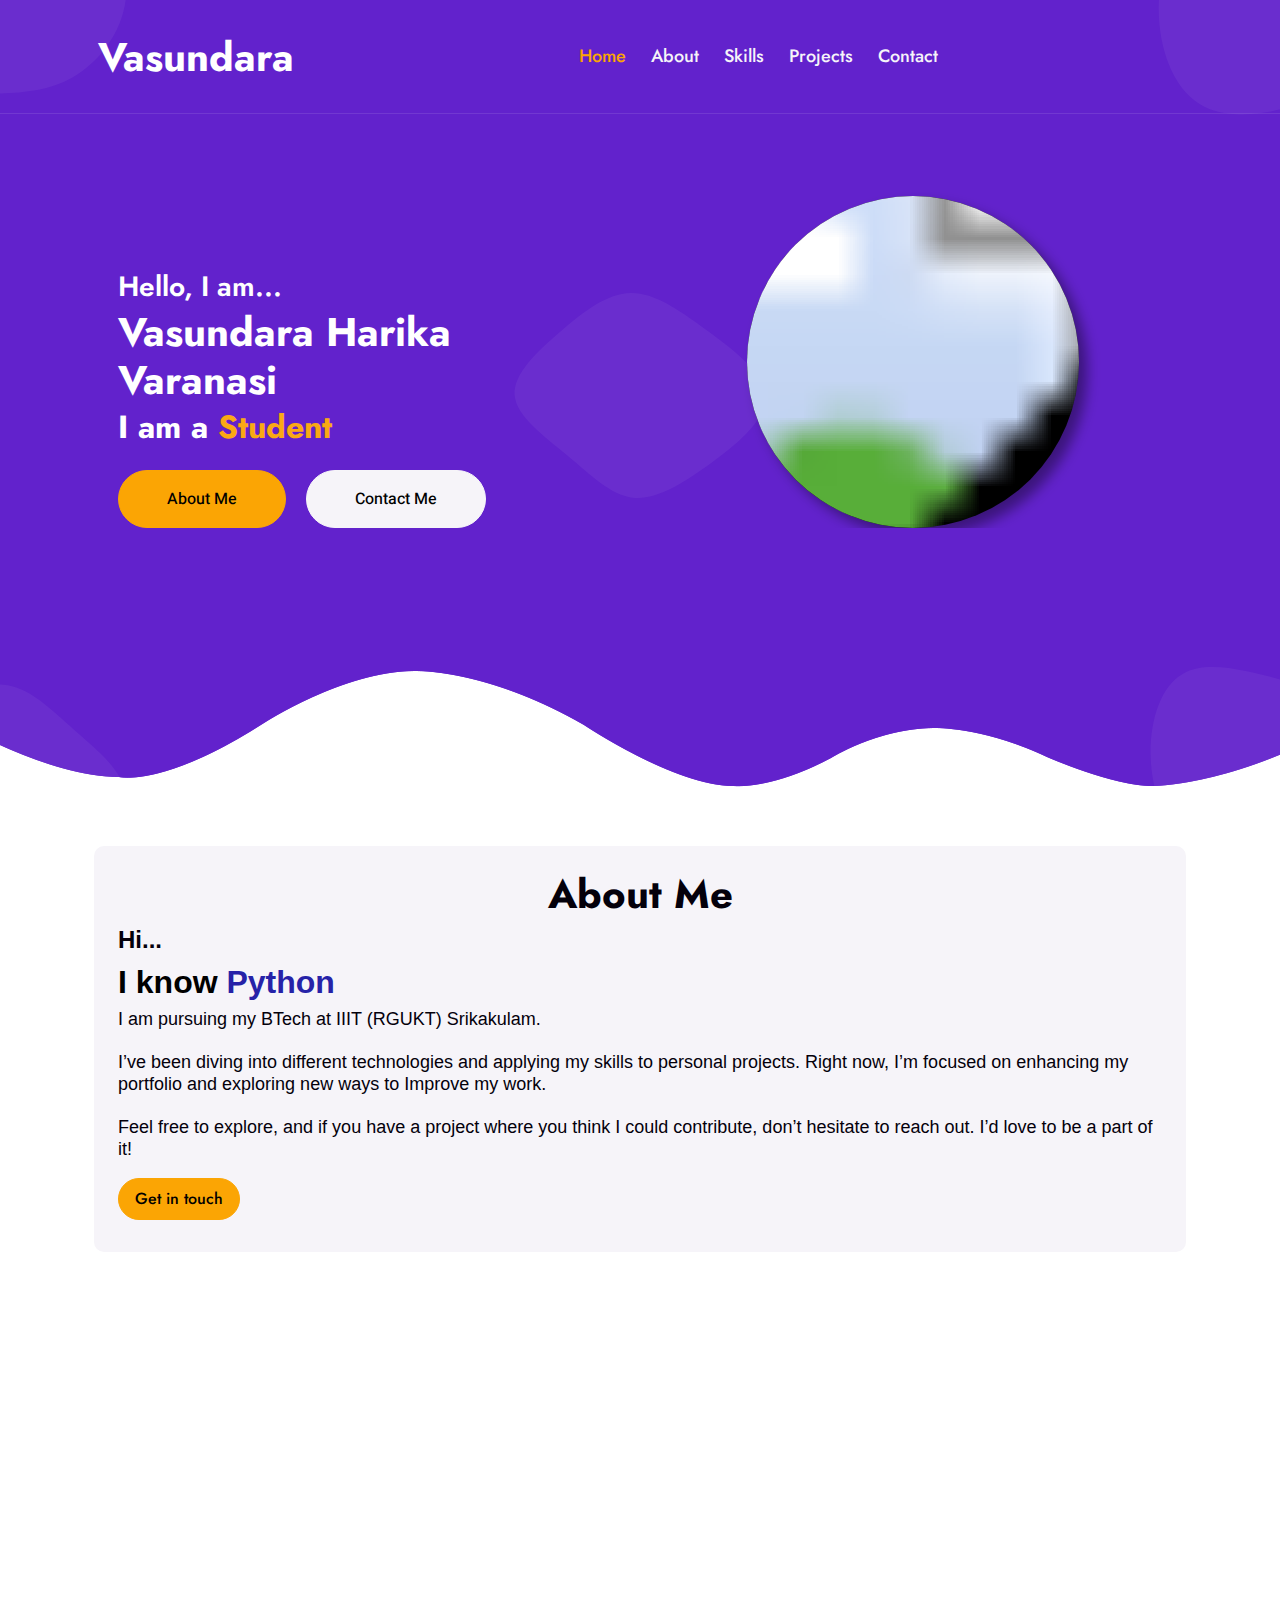
==== index.html @ a45f0d74 "first commit" ====
<!DOCTYPE html>
<html lang="en">

<head>
    <meta charset="utf-8">
    <title>my-portfolio</title>
    <meta content="width=device-width, initial-scale=1.0" name="viewport">
    <meta content="" name="keywords">
    <meta content="" name="description">

    <!-- Favicon -->
    <link href="img/favicon.ico" rel="icon">

    <!-- Google Web Fonts -->
    <link rel="preconnect" href="https://fonts.googleapis.com">
    <link rel="preconnect" href="https://fonts.gstatic.com" crossorigin>
    <link href="https://fonts.googleapis.com/css2?family=Heebo:wght@400;500&family=Jost:wght@500;600;700&display=swap" rel="stylesheet"> 

    <!-- Icon Font Stylesheet -->
    <link href="https://cdnjs.cloudflare.com/ajax/libs/font-awesome/5.10.0/css/all.min.css" rel="stylesheet">
    <link href="https://cdn.jsdelivr.net/npm/bootstrap-icons@1.4.1/font/bootstrap-icons.css" rel="stylesheet">

    <!-- Libraries Stylesheet -->
    <link href="lib/animate/animate.min.css" rel="stylesheet">
    <link href="lib/owlcarousel/assets/owl.carousel.min.css" rel="stylesheet">
    <link href="lib/lightbox/css/lightbox.min.css" rel="stylesheet">

    <!-- Customized Bootstrap Stylesheet -->
    <link href="css/bootstrap.min.css" rel="stylesheet">

    <!-- Template Stylesheet -->
    <link href="css/style.css" rel="stylesheet">
    <link href="https://cdnjs.cloudflare.com/ajax/libs/animate.css/4.1.1/animate.min.css" rel="stylesheet">

</head>

<body>
    <div class="container-xxl bg-white p-0">
        <!-- Spinner Start -->
        <div id="spinner" class="show bg-white position-fixed translate-middle w-100 vh-100 top-50 start-50 d-flex align-items-center justify-content-center">
            <div class="spinner-grow text-primary" style="width: 3rem; " role="status">
                <span class="sr-only">Loading...</span>
            </div>
        </div>
        <!-- Spinner End -->


        <!-- Navbar -->
        <div class="container-xxl position-relative p-0" >
            <nav class="navbar navbar-expand-lg navbar-light px-4 px-lg-5 ">
                <a  href="" class="navbar-brand p-0">
                    <h1 class="inline-heading pl-3 m-0">Vasundara</h1>
                    
                </a>
                <button class="navbar-toggler" type="button" data-bs-toggle="collapse" data-bs-target="#navbarCollapse">
                    <span class="fa fa-bars"></span>
                </button>
                <div class="collapse navbar-collapse" id="navbarCollapse">
                    <div class="navbar-nav mx-auto py-0">
                        <a href="#index" class="nav-item nav-link active">Home</a>
                        <a href="#about" class="nav-item nav-link">About</a>
                        <a href="#skills" class="nav-item nav-link">Skills</a>
                        <a href="#project" class="nav-item nav-link">Projects</a>
                        <a href="#contact" class="nav-item nav-link">Contact</a>
</div>
                    
                </div>
            </nav>

            <div id="index" class="container-xxl bg-primary hero-header" >
                <div class="container px-lg-5">
                    <div style="margin-top: -130px; padding-bottom: 150px;" class="row g-5 align-items-end" >
                        <!-- <h1 style="text-align: center;" class="text-white mb-1 animated slideInDown">"I'm curious and passionate, always exploring new ideas and making an impact while enjoying the journey."</h1> -->

                        <div id="img" class="col-lg-6 text-center text-lg-start">
                            <h3 class="text-white mb-1 animated  slideInDown animate-on-scroll">Hello, I am... </h3>
                            <h1 class="text-white mb-1 animated slideInDown animate-on-scroll">Vasundara Harika Varanasi</h1>
                            <h2 id="typingEffect" class="text-white pb-3 animated  slideInDown animate-on-scroll"></h2>
                            <a href="#about" class="btn btn-secondary py-sm-3 px-sm-5 rounded-pill me-3 animated  slideInLeft animate-on-scroll">About Me</a>
                            <a href="#contact" class="btn btn-light py-sm-3 px-sm-5 rounded-pill animated   slideInRight animate-on-scroll">Contact Me</a>
                        </div>

                        <div  class="col-lg-6 text-center text-lg-start animate-on-scroll">
                            <!-- <img class="img-fluid animated zoomIn" style="width: 300px; height: 350px; margin-left:200px;" src="C:\Users\vsvvp\Desktop\main_port\test\img\hero.jpeg" alt=""> -->
                            <svg class="img-fluid animated zoomIn animate-on-scroll" width="600" height="600" viewBox="0 0 600 600">
                                <defs>
                                    <!-- Circular Clipping Path -->
                                    <clipPath id="circleShape">
                                        <circle cx="300" cy="400" r="200"/>  <!-- Circle at the correct position -->
                                    </clipPath>
                                    <!-- Shadow Effect -->
                                    <filter id="shadow" x="-50%" y="-50%" width="200%" height="200%">
                                        <feDropShadow dx="10" dy="10" stdDeviation="8" flood-color="black" flood-opacity="0.4"/>
                                    </filter>
                                </defs>
                                <!-- Soft Shadow -->
                                <circle cx="300" cy="400" r="200" fill="black" filter="url(#shadow)" />
                                <!-- High-Resolution Image (Moved Left) -->
                                <image x="-70" y="100" width="600" height="600" 
                                       xlink:href="C:\Users\vsvvp\Desktop\portfolio-final\portfolio-harika\img\myimg.jpeg" 
                                       clip-path="url(#circleShape)" 
                                       preserveAspectRatio="xMidYMid slice"/>
                            </svg>
                            
                        </div>
                    </div>
                </div>
            </div>
        </div>
        <!-- Navbar End -->

        <!-- About start -->
        <div id="about">
            <div  class="container-xxl py-1">
                <div  class="container py-1 px-lg-4">
                    <div class="row g-4">
                        <div class="col-lg-12 wow fadeInUp" data-wow-delay="0.1s">
                            <div class="feature-item bg-light rounded text-center p-4">
                                <h1>About Me</h1>
                                <div style="text-align: left; font-weight: 300; font-family: Arial, sans-serif;">
                                <h4 style="font-weight: normal; font-family: Arial, sans-serif;">Hi...</h4>
                                <h2 style="font-weight: normal; font-family: Arial, sans-serif;" id="typingEffectNew"><h2>
                                <p style="font-weight:10; font-family: Arial, sans-serif; font-size: 18px;" >
                                    I am pursuing my BTech at IIIT (RGUKT) Srikakulam.<br><br>

    I’ve been diving into different technologies and applying my skills to personal projects. Right now, I’m focused on enhancing my portfolio and exploring new ways to Improve my work.<br><br>

    Feel free to explore, and if you have a project where you think I could contribute, don’t hesitate to reach out. I’d love to be a part of it!

                                </p>
                                <a href="#contact" class="btn btn-secondary py-sm-2 px-sm-3 rounded-pill me-3 animated slideInLeft">Get in touch</a>
                                </div>

                            </div>
                            
                        </div>
                        
                    </div>
                </div>
            </div>
            <!-- About End -->
        </div>

        <!-- Skill Start -->
        <div id="skills" class="container-xxl py-5">
            <div class="container py-5 px-lg-5">
                <div class="row g-5 align-items-center">
                    <div class="col-lg-12 wow fadeInUp" data-wow-delay="0.1s">
                        <h1 class="mb-5">Main Skills</h1>
                        <div class="skill mb-4">
                            <div class="d-flex align-items-center">
                                <!-- Python image with 3 columns and animation -->
                                <div class="col-2 me-3 wow fadeInUp" data-wow-delay="0.1s">
                                    <img src="C:\Users\vsvvp\Desktop\portfolio-final\portfolio-harika\img\python.png" alt="Python Logo" style="width: 100px; height: 100px;">
                                </div>
        
                                <!-- Progress bar with 9 columns and animation -->
                                <div class="col-10 wow fadeInUp" data-wow-delay="0.1s">
                                    <div class="d-flex justify-content-between">
                                        <p class="mb-2">Python</p>
                                        <p class="mb-2">90%</p>
                                    </div>
                                    <div class="progress">
                                        <div class="progress-bar bg-primary" role="progressbar" aria-valuenow="90" aria-valuemin="0" aria-valuemax="100" style="width: 0%;" data-wow-duration="2s" data-wow-delay="0.5s"></div>
                                    </div>
                                </div>
                            </div>
                        </div>

                        <div class="skill mb-4">
                            <div class="d-flex align-items-center">
                                <!-- Python image with 3 columns and animation -->
                                <div class="col-2 me-3 wow fadeInUp" data-wow-delay="0.1s">
                                    <img src="C:\Users\vsvvp\Desktop\portfolio-final\portfolio-harika\img\C++-Logo.wine.svg" alt="CPP Logo" style="width: 130px; height: 130px; margin-left:-15px;" class="pl-5">
                                </div>
        
                                <!-- Progress bar with 9 columns and animation -->
                                <div class="col-10 wow fadeInUp" data-wow-delay="0.1s">
                                    <div class="d-flex justify-content-between">
                                        <p class="mb-2">CPP</p>
                                        <p class="mb-2">80%</p>
                                    </div>
                                    <div class="progress">
                                        <div class="progress-bar bg-primary" role="progressbar" aria-valuenow="80" aria-valuemin="0" aria-valuemax="100" style="width: 0%;" data-wow-duration="2s" data-wow-delay="0.5s"></div>
                                    </div>
                                </div>
                            </div>
                        </div>

                        <div class="skill mb-4">
                            <div class="d-flex align-items-center">
                                <!-- Python image with 3 columns and animation -->
                                <div class="col-2 me-3 wow fadeInUp" data-wow-delay="0.1s">
                                    <img src="C:\Users\vsvvp\Desktop\portfolio-final\portfolio-harika\img\sql-database-generic.svg" alt="CPP Logo" style="width: 60px; height: 100px; margin-left:15px;" class="pl-5">
                                </div>
        
                                <!-- Progress bar with 9 columns and animation -->
                                <div class="col-10 wow fadeInUp" data-wow-delay="0.1s">
                                    <div class="d-flex justify-content-between">
                                        <p class="mb-2">SQL</p>
                                        <p class="mb-2">85%</p>
                                    </div>
                                    <div class="progress">
                                        <div class="progress-bar bg-primary" role="progressbar" aria-valuenow="85" aria-valuemin="0" aria-valuemax="100" style="width: 0%;" data-wow-duration="2s" data-wow-delay="0.5s"></div>
                                    </div>
                                </div>
                            </div>
                        </div>

                        <div class="skill mb-4">
                            <div class="d-flex align-items-center">
                                <!-- Python image with 3 columns and animation -->
                                <div class="col-2 me-3 wow fadeInUp" data-wow-delay="0.1s">
                                    <img src="C:\Users\vsvvp\Desktop\portfolio-final\portfolio-harika\img\images.png" alt="JS Logo" style="width: 100px; height: 100px; margin-left:2px;" class="pl-5">
                                </div>
        
                                <!-- Progress bar with 9 columns and animation -->
                                <div class="col-10 wow fadeInUp" data-wow-delay="0.1s">
                                    <div class="d-flex justify-content-between">
                                        <p class="mb-2">JavaScript</p>
                                        <p class="mb-2">80%</p>
                                    </div>
                                    <div class="progress">
                                        <div class="progress-bar bg-primary" role="progressbar" aria-valuenow="80" aria-valuemin="0" aria-valuemax="100" style="width: 0%;" data-wow-duration="2s" data-wow-delay="0.5s"></div>
                                    </div>
                                </div>
                            </div>
                        </div>
        
                    </div>
                </div>
            </div>
        </div>
        
        
        <!-- Skill End -->

        <!-- Projects  -->
        <div id="project" class="container-xxl py-5">
            <div class="container py-5 px-lg-5">
                <div class="wow fadeInUp" data-wow-delay="0.1s">
                    <p class="section-title text-secondary justify-content-center"><span></span>My Projects<span></span></p>
                    <h1 class="text-center mb-5">Recently Completed Projects</h1>
                </div>
                
                <div class="row g-4 portfolio-container">
                    <div class="col-lg-4 col-md-6 portfolio-item first wow fadeInUp" data-wow-delay="0.1s">
                        <div class="rounded overflow-hidden">
                            <div class="position-relative overflow-hidden">
                                <img class="img-fluid w-100" src="C:\Users\vsvvp\Desktop\portfolio-final\portfolio-harika\img\todolistpic.jpg" alt="">
                                <div class="portfolio-overlay">
                                    <a class="btn btn-square btn-outline-light mx-1" href=" https://vasundara-harika.github.io/to-do-list/" target="_blank"><i class="fa fa-eye"></i></a>
                                    <a class="btn btn-square btn-outline-light mx-1" href=" https://github.com/Vasundara-harika/to-do-list" target="_blank"><i class="fa fa-link"></i></a>
                                </div>
                            </div>
                            <div class="bg-light p-4">
                                <p class="text-primary fw-medium mb-2">HTML / CSS / JS</p>
                                <h5 class="lh-base mb-0">Check out my <span style="color:#f78b0f">To-Do List</span> and see the exciting tasks ahead! 🔥✨</a>
                            </div>

                            
                        </div>
                    </div>

                    <div class="col-lg-4 col-md-6 portfolio-item first wow fadeInUp" data-wow-delay="0.1s">
                        <div class="rounded overflow-hidden">
                            <div class="position-relative overflow-hidden">
                                <img class="img-fluid w-100" src="C:\Users\vsvvp\Desktop\portfolio-final\portfolio-harika\img\typingtest.avif" alt="">
                                <div class="portfolio-overlay">
                                    <a class="btn btn-square btn-outline-light mx-1" href="https://vasundara-harika.github.io/typing-test/" target="_blank"><i class="fa fa-eye"></i></a>
                                    <a class="btn btn-square btn-outline-light mx-1" href="https://github.com/Vasundara-harika/typing-test"target="_blank"><i class="fa fa-link"></i></a>
                                </div>
                            </div>
                            <div class="bg-light p-4">
                                <p class="text-primary fw-medium mb-2">HTML / CSS / JS</p>
                                <h5 class="lh-base mb-0">"Ready to Type? Challenge yourself with my <span style="color:#f78b0f">Typing Test</span> and see how fast you can go! ⏳💥 </a>
                            </div>

                            
                        </div>
                    </div>

                    <div class="col-lg-4 col-md-6 portfolio-item first wow fadeInUp" data-wow-delay="0.1s">
                        <div class="rounded overflow-hidden">
                            <div class="position-relative overflow-hidden">
                                <img class="img-fluid w-100" style="width:5px; height:250px" src="C:\Users\vsvvp\Desktop\portfolio-final\portfolio-harika\img\food-website.avif" alt="">
                                <div class="portfolio-overlay">
                                    <a class="btn btn-square btn-outline-light mx-1" href=" https://vasundara-harika.github.io/hotel/" target="_blank"><i class="fa fa-eye"></i></a>
                                    <a class="btn btn-square btn-outline-light mx-1" href="https://github.com/Vasundara-harika/hotel" target="_blank"><i class="fa fa-link"></i></a>
                                </div>
                            </div>
                            <div class="bg-light p-4">
                                <p class="text-primary fw-medium mb-2">HTML / CSS </p>
                                <h5 class="lh-base mb-0">"Feeling Hungry? 🍔 Dive Into a World of Flavor! 🍕 Explore Our <span style="color:#f78b0f">Hotel Website</span> Now!"</a>
                            </div>

                            
                        </div>
                    </div>

                    <div class="col-lg-4 col-md-6 portfolio-item first wow fadeInUp" data-wow-delay="0.1s">
                        <div class="rounded overflow-hidden">
                            <div class="position-relative overflow-hidden">
                                <img class="img-fluid w-100" style="width:5px; height:300px" src="C:\Users\vsvvp\Desktop\portfolio-final\portfolio-harika\img\snakegame.gif" alt="">
                                <div class="portfolio-overlay">
                                    <a class="btn btn-square btn-outline-light mx-1" href="C:\Users\vsvvp\Desktop\main_port\test\img\20250204-1050-57.2637985.mp4" target="_blank"><i class="fa fa-eye"></i></a>
                                    <a class="btn btn-square btn-outline-light mx-1" href="https://github.com/Vasundara-harika/Python-snake-game" target="_blank"><i class="fa fa-link"></i></a>
                                </div>
                            </div>
                            <div class="bg-light p-4">
                                <p class="text-primary fw-medium mb-2">Python </p>
                                <h5 class="lh-base mb-0">"Got Bored? 🐍 Level Up Your Fun with My Exciting<br> <span style="color:#f78b0f">Snake Game!</span> 🎮</a>
                            </div>
                        </div>
                    </div>
                </div>
            </div>
        </div>
    
        <div id="contact" class="container-fluid bg-primary text-light footer wow fadeIn" data-wow-delay="0.1s">
            <div class="  rounded text-center p-4">
                <h1>Contact Me</h1>
            </div>
            <div class="container py-5">
                <div class="d-flex flex-column flex-lg-row justify-content-center align-items-center text-center text-lg-start">
                    <!-- Address Section -->
                    <div class="me-lg-5 mb-4 mb-lg-0">
                        <p class="section-title text-white h5 mb-4">Address<span></span></p>
                        <p><i class="fa fa-user-alt me-3"></i>Vasundara Harika</p>
                        <p><i class="fa fa-map-marker-alt me-3"></i>Andhra Pradesh, India</p>
                        <p><i class="fa fa-envelope me-3"></i>vasundaravaranasi31@gmail.com</p>
                    </div>
            
                    <!-- Social Links Section -->
                    <div class="d-flex">
                        <a class="btn btn-outline-light btn-social mx-3" href="https://github.com/Vasundara-harika" target="_blank"><i class="fab fa-github"></i></a>
                        <a class="btn btn-outline-light btn-social mx-3" href="mailto:vasundaravaranasi31@gmail.com" target="_blank"><i class="fas fa-envelope-open-text"></i></a>
                        <a class="btn btn-outline-light btn-social mx-3" href="" target="_blank"><i class="fab fa-linkedin-in"></i></a>
                    </div>
                </div>
            </div>
            
            
        </div>
        <!-- Footer End -->

        
        
        

    </div>

    <!-- JavaScript Libraries -->
    <script src="https://code.jquery.com/jquery-3.4.1.min.js"></script>
    <script src="https://cdn.jsdelivr.net/npm/bootstrap@5.0.0/dist/js/bootstrap.bundle.min.js"></script>
    <script src="lib/wow/wow.min.js"></script>
    <script src="lib/easing/easing.min.js"></script>
    <script src="lib/waypoints/waypoints.min.js"></script>
    <script src="lib/counterup/counterup.min.js"></script>
    <script src="lib/owlcarousel/owl.carousel.min.js"></script>
    <script src="lib/isotope/isotope.pkgd.min.js"></script>
    <script src="lib/lightbox/js/lightbox.min.js"></script>

    <!-- Template Javascript -->
    <script src="js/main.js"></script>

</body>
</html>
---- css/style.css ----
/********** Template CSS **********/
:root {
    --primary: #6222CC;
    --secondary: #FBA504;
    --light: #F6F4F9;
    --dark: #04000B;
}


/*** Spinner ***/
#spinner {
    opacity: 0;
    visibility: hidden;
    transition: opacity .5s ease-out, visibility 0s linear .5s;
    z-index: 99999;
}

#spinner.show {
    transition: opacity .5s ease-out, visibility 0s linear 0s;
    visibility: visible;
    opacity: 1;
}

.back-to-top {
    position: fixed;
    display: none;
    right: 45px;
    bottom: 45px;
    z-index: 99;
}


/*** Heading ***/
h1,
h2,
.fw-bold {
    font-weight: 700 !important;
}

h3,
h4,
.fw-semi-bold {
    font-weight: 600 !important;
}

h5,
h6,
.fw-medium {
    font-weight: 500 !important;
}


/*** Button ***/
.btn {
    font-weight: 500;
    transition: .5s;
}

.btn:hover {
    box-shadow: 0 0 10px rgba(0, 0, 0, .5);
}

.btn-square {
    width: 38px;
    height: 38px;
}

.btn-sm-square {
    width: 32px;
    height: 32px;
}

.btn-lg-square {
    width: 48px;
    height: 48px;
}

.btn-square,
.btn-sm-square,
.btn-lg-square {
    padding: 0;
    display: flex;
    align-items: center;
    justify-content: center;
    font-weight: normal;
    border-radius: 50px;
}


/*** Navbar ***/
.navbar .dropdown-toggle::after {
    border: none;
    content: "\f067";
    font-family: "Font Awesome 5 Free";
    font-size: 10px;
    font-weight: bold;
    vertical-align: middle;
    margin-left: 8px;
}

.navbar-light .navbar-nav .nav-link {
    position: relative;
    margin-right: 25px;
    padding: 35px 0;
    font-family: 'Jost', sans-serif;
    font-size: 18px;
    font-weight: 500;
    color: var(--light) !important;
    outline: none;
    transition: .5s;
}

.sticky-top.navbar-light .navbar-nav .nav-link {
    padding: 20px 0;
    color: var(--dark) !important;
}

.navbar-light .navbar-nav .nav-link:hover,
.navbar-light .navbar-nav .nav-link.active {
    color: var(--secondary) !important;
}

.navbar-light .navbar-brand h1 {
    color: #FFFFFF;
}

.navbar-light .navbar-brand img {
    max-height: 60px;
    transition: .5s;
}

.sticky-top.navbar-light .navbar-brand img {
    max-height: 45px;
}

@media (max-width: 991.98px) {
    .sticky-top.navbar-light {
        position: relative;
        background: #FFFFFF;
    }

    .navbar-light .navbar-collapse {
        margin-top: 15px;
        border-top: 1px solid #DDDDDD;
    }

    .navbar-light .navbar-nav .nav-link,
    .sticky-top.navbar-light .navbar-nav .nav-link {
        padding: 10px 0;
        margin-left: 0;
        color: var(--dark) !important;
    }

    .navbar-light .navbar-brand h1 {
        color: var(--primary);
    }

    .navbar-light .navbar-brand img {
        max-height: 45px;
    }
}

@media (min-width: 992px) {
    .navbar-light {
        position: absolute;
        width: 100%;
        top: 0;
        left: 0;
        border-bottom: 1px solid rgba(256, 256, 256, .1);
        z-index: 999;
    }
    
    .sticky-top.navbar-light {
        position: fixed;
        background: #FFFFFF;
    }

    .sticky-top.navbar-light .navbar-brand h1 {
        color: var(--primary);
    }

    .navbar-light .navbar-nav .nav-item .dropdown-menu {
        display: block;
        border: none;
        margin-top: 0;
        top: 150%;
        opacity: 0;
        visibility: hidden;
        transition: .5s;
    }

    .navbar-light .navbar-nav .nav-item:hover .dropdown-menu {
        top: 100%;
        visibility: visible;
        transition: .5s;
        opacity: 1;
    }

    .navbar-light .btn {
        color: var(--dark);
        background: #FFFFFF;
    }

    .sticky-top.navbar-light .btn {
        color: var(--dark);
        background: var(--secondary);
    }
}


/*** Hero Header ***/
.hero-header {
    margin-bottom: 3rem;
    padding: 7rem 0;
    background:
        url(../img/blob-top-left.png),
        url(../img/blob-top-right.png),
        url(../img/blob-bottom-left.png),
        url(../img/blob-bottom-right.png),
        url(../img/blob-center.png),
        url(../img/bg-bottom.png);
    background-position:
        left 0px top 0px,
        right 0px top 0px,
        left 0px bottom 0px,
        right 0px bottom 0px,
        center center,
        center bottom;
    background-repeat: no-repeat;
}

@media (max-width: 991.98px) {
    .hero-header {
        padding: 6rem 0 9rem 0;
    }
}


/*** Section Title ***/
.section-title {
    position: relative;
    display: flex;
    align-items: center;
    font-weight: 500;
    text-transform: uppercase;
}

.section-title span:first-child,
.section-title span:last-child {
    position: relative;
    display: inline-block;
    margin-right: 30px;
    width: 30px;
    height: 2px;
}

.section-title span:last-child {
    margin-right: 0;
    margin-left: 30px;
}

.section-title span:first-child::after,
.section-title span:last-child::after {
    position: absolute;
    content: "";
    width: 15px;
    height: 2px;
    top: 0;
    right: -20px;
}

.section-title span:last-child::after {
    right: auto;
    left: -20px;
}

.section-title.text-primary span:first-child,
.section-title.text-primary span:last-child,
.section-title.text-primary span:first-child::after,
.section-title.text-primary span:last-child::after {
    background: var(--primary);
}

.section-title.text-secondary span:first-child,
.section-title.text-secondary span:last-child,
.section-title.text-secondary span:first-child::after,
.section-title.text-secondary span:last-child::after {
    background: var(--secondary);
}

.section-title.text-white span:first-child,
.section-title.text-white span:last-child,
.section-title.text-white span:first-child::after,
.section-title.text-white span:last-child::after {
    background: #FFFFFF;
}


/*** Feature ***/
.feature-item {
    transition: .5s;
}

.feature-item:hover {
    margin-top: -15px;
}


/*** About ***/
.progress {
    height: 5px;
}

.progress .progress-bar {
    width: 0px;
    transition: 3s;
}


/*** Fact ***/
.fact {
    margin: 6rem 0;
    background:
        url(../img/blob-top-left.png),
        url(../img/blob-top-right.png),
        url(../img/blob-bottom-left.png),
        url(../img/blob-bottom-right.png),
        url(../img/blob-center.png);
    background-position:
        left 0px top 0px,
        right 0px top 0px,
        left 0px bottom 0px,
        right 0px bottom 0px,
        center center;
    background-repeat: no-repeat;
}


/*** Service ***/
.service-item {
    position: relative;
    padding: 45px 30px;
    background: var(--light);
    overflow: hidden;
    transition: .5s;
}

.service-item:hover {
    margin-top: -15px;
    padding-bottom: 60px;
    background: var(--primary);
}

.service-item .service-icon {
    margin: 0 auto 20px auto;
    width: 100px;
    height: 100px;
    display: flex;
    align-items: center;
    justify-content: center;
    color: var(--light);
    background: url(../img/blob-primary.png) center center no-repeat;
    background-size: contain;
    transition: .5s;
}

.service-item:hover .service-icon {
    color: var(--dark);
    background: url(../img/blob-secondary.png) center center no-repeat;
    background-size: contain;
}

.service-item h5,
.service-item p {
    transition: .5s;
}

.service-item:hover h5,
.service-item:hover p {
    color: #FFFFFF;
}

.service-item a.btn {
    position: absolute;
    bottom: -40px;
    left: 50%;
    transform: translateX(-50%);
    color: var(--primary);
    background: #FFFFFF;
    border-radius: 40px 40px 0 0;
    transition: .5s;
    z-index: 1;
}

.service-item a.btn:hover {
    color: var(--dark);
    background: var(--secondary);
}

.service-item:hover a.btn {
    bottom: 0;
}


/*** Project Portfolio ***/
#portfolio-flters li {
    display: inline-block;
    font-weight: 500;
    color: var(--dark);
    cursor: pointer;
    transition: .5s;
    border-bottom: 2px solid transparent;
}

#portfolio-flters li:hover,
#portfolio-flters li.active {
    color: var(--primary);
    border-color: var(--primary);
}

.portfolio-item img {
    transition: .5s;
}

.portfolio-item:hover img {
    transform: scale(1.1);
}

.portfolio-item .portfolio-overlay {
    position: absolute;
    display: flex;
    align-items: center;
    justify-content: center;
    width: 100%;
    height: 100%;
    top: 0;
    left: 0;
    background: rgba(98, 34, 204, .9);
    transition: .5s;
    opacity: 0;
}

.portfolio-item:hover .portfolio-overlay {
    opacity: 1;
}





/*** Footer ***/
.footer {
    margin-top: 6rem;
    padding-top: 9rem;
    background:
        url(../img/bg-top.png),
        url(../img/map.png);
    background-position:
        center top,
        center center;
    background-repeat: no-repeat;
}

.footer .btn.btn-social {
    margin-right: 5px;
    width: 40px;
    height: 40px;
    display: flex;
    align-items: center;
    justify-content: center;
    color: var(--light);
    border: 1px solid rgba(256, 256, 256, .1);
    border-radius: 40px;
    transition: .3s;
}

.footer .btn.btn-social:hover {
    color: var(--primary);
}

.footer .btn.btn-link {
    display: block;
    margin-bottom: 10px;
    padding: 0;
    text-align: left;
    color: var(--light);
    font-weight: normal;
    transition: .3s;
}

.footer .btn.btn-link::before {
    position: relative;
    content: "\f105";
    font-family: "Font Awesome 5 Free";
    font-weight: 900;
    margin-right: 10px;
}





.inline-heading {
    display: inline;
    
    padding-left: 50px;
}

html {
    scroll-behavior: smooth;
}
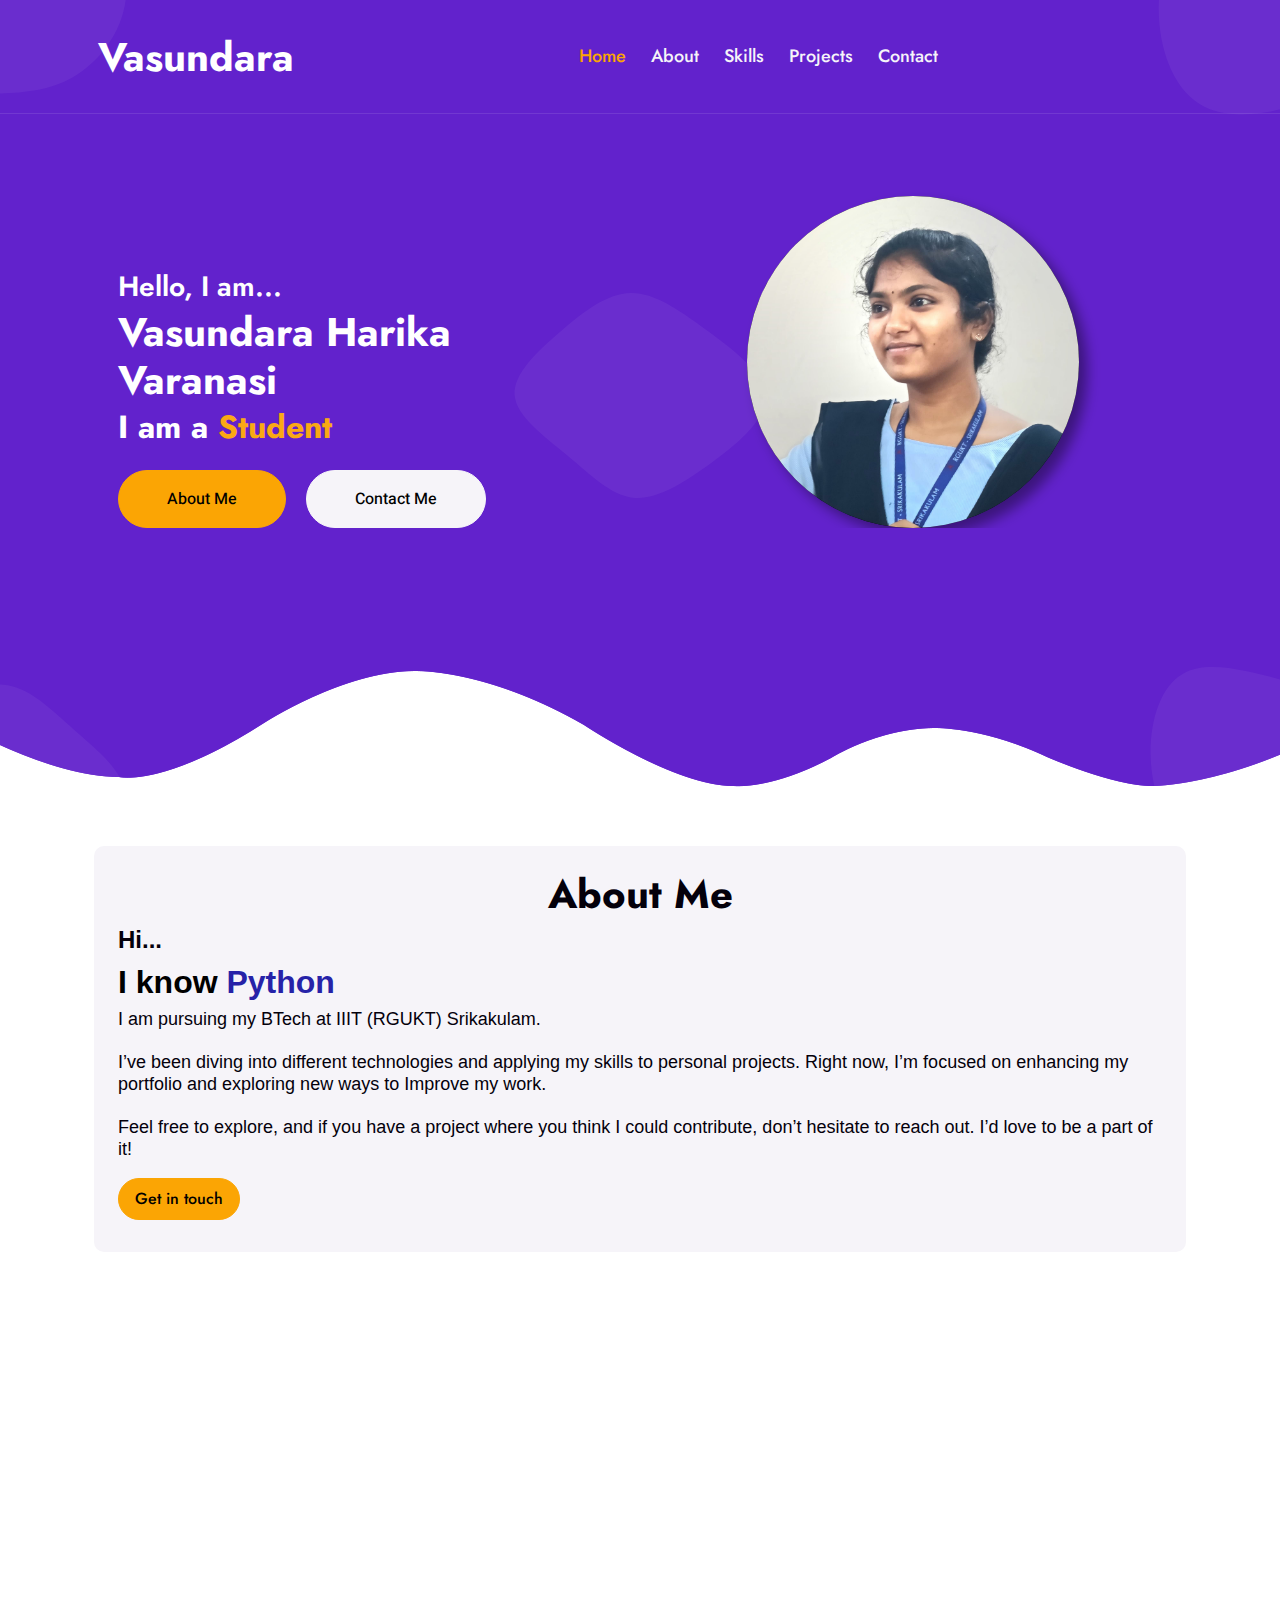
==== commit 9e3cffb0: "first commit" ====
--- a/index.html
+++ b/index.html
@@ -97,7 +97,7 @@
                                 <circle cx="300" cy="400" r="200" fill="black" filter="url(#shadow)" />
                                 <!-- High-Resolution Image (Moved Left) -->
                                 <image x="-70" y="100" width="600" height="600" 
-                                       xlink:href="C:\Users\vsvvp\Desktop\portfolio-final\portfolio-harika\img\myimg.jpeg" 
+                                       xlink:href="img/myimg.jpeg" 
                                        clip-path="url(#circleShape)" 
                                        preserveAspectRatio="xMidYMid slice"/>
                             </svg>
@@ -151,7 +151,7 @@
                             <div class="d-flex align-items-center">
                                 <!-- Python image with 3 columns and animation -->
                                 <div class="col-2 me-3 wow fadeInUp" data-wow-delay="0.1s">
-                                    <img src="C:\Users\vsvvp\Desktop\portfolio-final\portfolio-harika\img\python.png" alt="Python Logo" style="width: 100px; height: 100px;">
+                                    <img src="img/python.png" alt="Python Logo" style="width: 100px; height: 100px;">
                                 </div>
         
                                 <!-- Progress bar with 9 columns and animation -->
@@ -171,7 +171,7 @@
                             <div class="d-flex align-items-center">
                                 <!-- Python image with 3 columns and animation -->
                                 <div class="col-2 me-3 wow fadeInUp" data-wow-delay="0.1s">
-                                    <img src="C:\Users\vsvvp\Desktop\portfolio-final\portfolio-harika\img\C++-Logo.wine.svg" alt="CPP Logo" style="width: 130px; height: 130px; margin-left:-15px;" class="pl-5">
+                                    <img src="img/C++-Logo.wine.svg" alt="CPP Logo" style="width: 130px; height: 130px; margin-left:-15px;" class="pl-5">
                                 </div>
         
                                 <!-- Progress bar with 9 columns and animation -->
@@ -191,7 +191,7 @@
                             <div class="d-flex align-items-center">
                                 <!-- Python image with 3 columns and animation -->
                                 <div class="col-2 me-3 wow fadeInUp" data-wow-delay="0.1s">
-                                    <img src="C:\Users\vsvvp\Desktop\portfolio-final\portfolio-harika\img\sql-database-generic.svg" alt="CPP Logo" style="width: 60px; height: 100px; margin-left:15px;" class="pl-5">
+                                    <img src="img/sql-database-generic.svg" alt="CPP Logo" style="width: 60px; height: 100px; margin-left:15px;" class="pl-5">
                                 </div>
         
                                 <!-- Progress bar with 9 columns and animation -->
@@ -211,7 +211,7 @@
                             <div class="d-flex align-items-center">
                                 <!-- Python image with 3 columns and animation -->
                                 <div class="col-2 me-3 wow fadeInUp" data-wow-delay="0.1s">
-                                    <img src="C:\Users\vsvvp\Desktop\portfolio-final\portfolio-harika\img\images.png" alt="JS Logo" style="width: 100px; height: 100px; margin-left:2px;" class="pl-5">
+                                    <img src="img/images.png" alt="JS Logo" style="width: 100px; height: 100px; margin-left:2px;" class="pl-5">
                                 </div>
         
                                 <!-- Progress bar with 9 columns and animation -->
@@ -247,7 +247,7 @@
                     <div class="col-lg-4 col-md-6 portfolio-item first wow fadeInUp" data-wow-delay="0.1s">
                         <div class="rounded overflow-hidden">
                             <div class="position-relative overflow-hidden">
-                                <img class="img-fluid w-100" src="C:\Users\vsvvp\Desktop\portfolio-final\portfolio-harika\img\todolistpic.jpg" alt="">
+                                <img class="img-fluid w-100" src="img/todolistpic.jpg" alt="">
                                 <div class="portfolio-overlay">
                                     <a class="btn btn-square btn-outline-light mx-1" href=" https://vasundara-harika.github.io/to-do-list/" target="_blank"><i class="fa fa-eye"></i></a>
                                     <a class="btn btn-square btn-outline-light mx-1" href=" https://github.com/Vasundara-harika/to-do-list" target="_blank"><i class="fa fa-link"></i></a>
@@ -265,7 +265,7 @@
                     <div class="col-lg-4 col-md-6 portfolio-item first wow fadeInUp" data-wow-delay="0.1s">
                         <div class="rounded overflow-hidden">
                             <div class="position-relative overflow-hidden">
-                                <img class="img-fluid w-100" src="C:\Users\vsvvp\Desktop\portfolio-final\portfolio-harika\img\typingtest.avif" alt="">
+                                <img class="img-fluid w-100" src="img/typingtest.avif" alt="">
                                 <div class="portfolio-overlay">
                                     <a class="btn btn-square btn-outline-light mx-1" href="https://vasundara-harika.github.io/typing-test/" target="_blank"><i class="fa fa-eye"></i></a>
                                     <a class="btn btn-square btn-outline-light mx-1" href="https://github.com/Vasundara-harika/typing-test"target="_blank"><i class="fa fa-link"></i></a>
@@ -301,7 +301,7 @@
                     <div class="col-lg-4 col-md-6 portfolio-item first wow fadeInUp" data-wow-delay="0.1s">
                         <div class="rounded overflow-hidden">
                             <div class="position-relative overflow-hidden">
-                                <img class="img-fluid w-100" style="width:5px; height:300px" src="C:\Users\vsvvp\Desktop\portfolio-final\portfolio-harika\img\snakegame.gif" alt="">
+                                <img class="img-fluid w-100" style="width:5px; height:300px" src="img/snakegame.gif" alt="">
                                 <div class="portfolio-overlay">
                                     <a class="btn btn-square btn-outline-light mx-1" href="C:\Users\vsvvp\Desktop\main_port\test\img\20250204-1050-57.2637985.mp4" target="_blank"><i class="fa fa-eye"></i></a>
                                     <a class="btn btn-square btn-outline-light mx-1" href="https://github.com/Vasundara-harika/Python-snake-game" target="_blank"><i class="fa fa-link"></i></a>
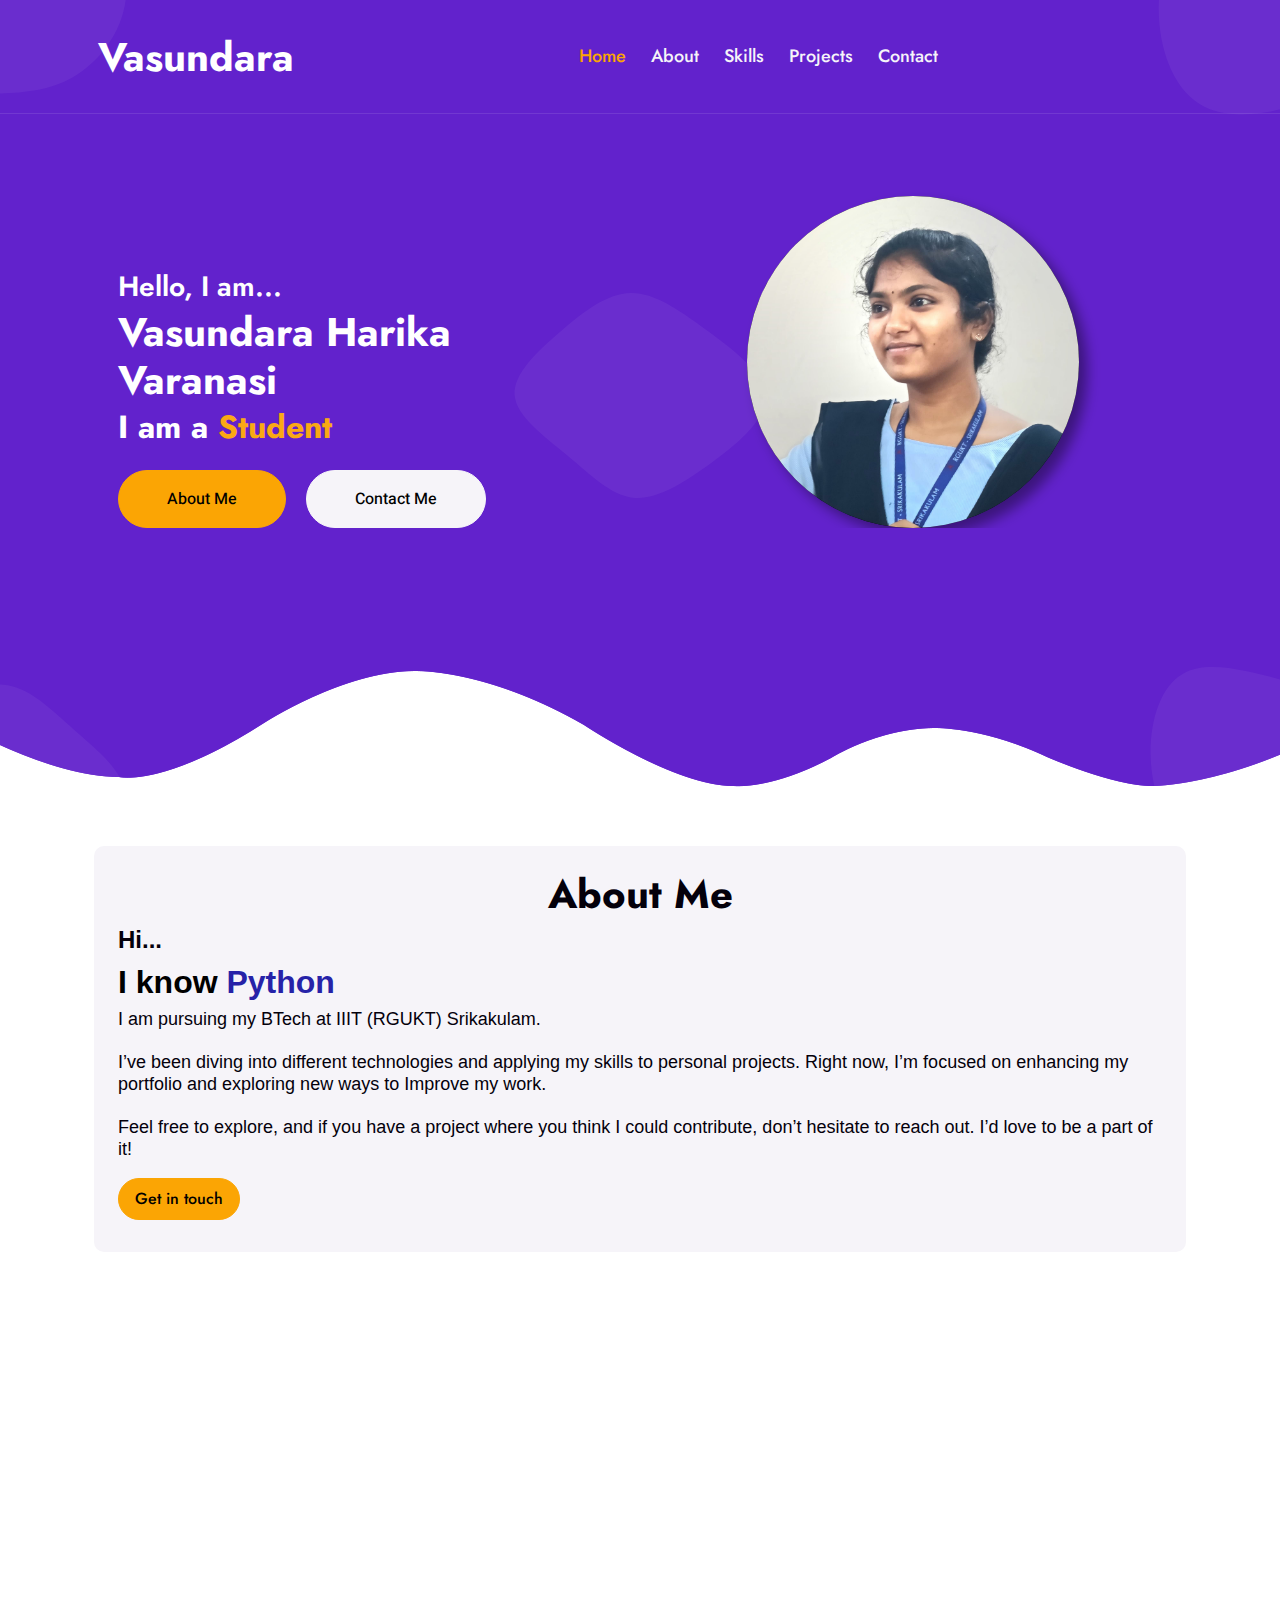
==== commit 805d809e: "Update index.html" ====
--- a/index.html
+++ b/index.html
@@ -283,7 +283,7 @@
                     <div class="col-lg-4 col-md-6 portfolio-item first wow fadeInUp" data-wow-delay="0.1s">
                         <div class="rounded overflow-hidden">
                             <div class="position-relative overflow-hidden">
-                                <img class="img-fluid w-100" style="width:5px; height:250px" src="C:\Users\vsvvp\Desktop\portfolio-final\portfolio-harika\img\food-website.avif" alt="">
+                                <img class="img-fluid w-100" style="width:5px; height:250px" src="img/food-website.avif" alt="">
                                 <div class="portfolio-overlay">
                                     <a class="btn btn-square btn-outline-light mx-1" href=" https://vasundara-harika.github.io/hotel/" target="_blank"><i class="fa fa-eye"></i></a>
                                     <a class="btn btn-square btn-outline-light mx-1" href="https://github.com/Vasundara-harika/hotel" target="_blank"><i class="fa fa-link"></i></a>
